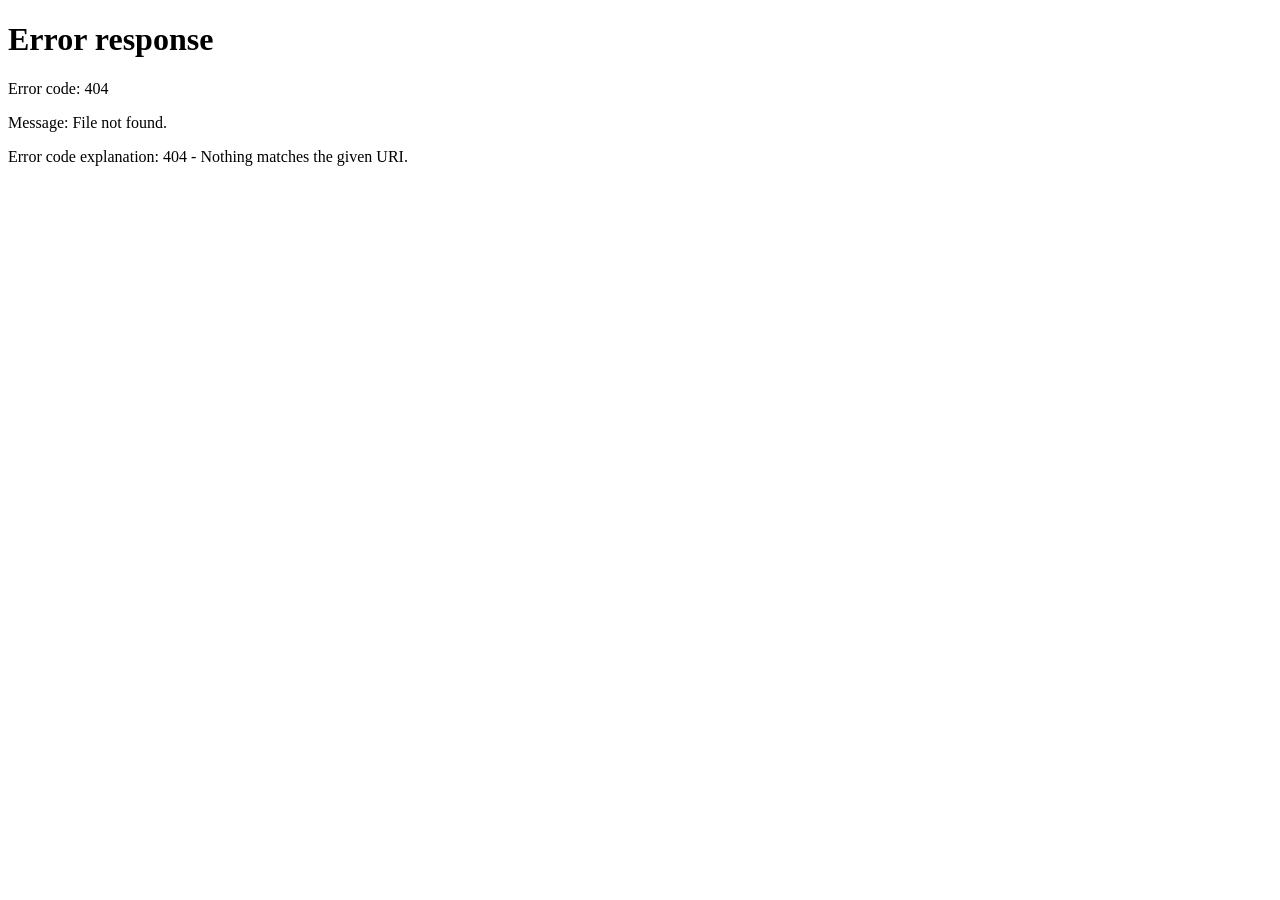
==== article.html @ 075e4b29 "Update article.html" ====
<!DOCTYPE html>
<html lang="id">

<head>
    <meta charset="UTF-8">
    <meta name="viewport" content="width=device-width, initial-scale=1.0">

    <!-- DEFAULT META TAGS (Akan diisi oleh Vercel Edge Function nanti) -->
    <title>Ngetren News</title>
    <meta name="description" content="Portal berita terkini.">
    <meta property="og:type" content="website">
    <meta property="og:title" content="Getren News">
    <meta property="og:description" content="Portal berita terkini.">
    <meta property="og:image" content="https://ardinurarief.github.io/web-berita-ngetren/news.png">

    <link rel="icon" href="https://ardinurarief.github.io/web-berita-ngetren/news.png" />
    <link rel="stylesheet" href="css/style.css">
</head>

<body>
    <nav class="navbar">
        <div class="container nav-container">
            <div class="logo">
                <a href="home.html">Ngetren</a>
            </div>
            <div class="hamburger" id="hamburger-btn">
                <img src="https://cdn-icons-png.flaticon.com/128/1828/1828859.png" alt="Menu" />
            </div>
            <ul class="nav-links" id="nav-menu">
                <li><a href="home.html" onclick="filterCategory('all')">Beranda</a></li>

                <!-- Kategori Utama -->
                <li><a href="#" onclick="filterCategory('Politik & Pemerintahan')">Politik</a></li>
                <li><a href="#" onclick="filterCategory('Ekonomi & Bisnis')">Bisnis</a></li>
                <li><a href="#" onclick="filterCategory('Sains & Teknologi')">Tekno</a></li>
                <li><a href="#" onclick="filterCategory('Olahraga (Sports)')">Bola</a></li>

                <!-- Dropdown Menu -->
                <li class="dropdown">
                    <!-- Tambahkan ID 'dropbtn-lainnya' di sini -->
                    <a href="#" id="dropbtn-lainnya" class="dropbtn">Lainnya ▾</a>
                    <div class="dropdown-content">
                        <a href="#" onclick="filterCategory('Hukum & Kriminal')">Hukum & Kriminal</a>
                        <a href="#" onclick="filterCategory('Sosial & Budaya')">Sosial & Budaya</a>
                        <a href="#" onclick="filterCategory('Internasional')">Internasional</a>
                        <a href="#" onclick="filterCategory('Gaya Hidup & Hiburan')">Lifestyle</a>
                        <a href="#" onclick="filterCategory('Pendidikan')">Pendidikan</a>
                        <a href="#" onclick="filterCategory('Kesehatan')">Kesehatan</a>
                    </div>
                </li>
            </ul>
        </div>
    </nav>

    <main class="container">
        <div id="article-container" class="article-detail">
            <div class="loading">Memuat konten...</div>
        </div>
    </main>

    <footer class="footer">
        <div class="container footer-content">
            <div class="footer-left">
                <p>&copy; 2026 Ngetren All rights reserved.</p>
            </div>
            <div class="footer-right">
                <a href="#"><img src="https://cdn-icons-png.flaticon.com/128/174/174855.png" alt="Instagram" /></a>
                <a href="#"><img src="https://cdn-icons-png.flaticon.com/128/5968/5968958.png" alt="Twitter" /></a>
                <a href="#"><img src="https://cdn-icons-png.flaticon.com/128/5968/5968764.png" alt="Facebook" /></a>
            </div>
        </div>
    </footer>

        <script>
        // =========================================
        // 1. LOGIKA UTAMA ARTIKEL & REDIRECT PINTAR
        // =========================================
        document.addEventListener('DOMContentLoaded', () => {
            const urlParams = new URLSearchParams(window.location.search);
            const slug = urlParams.get('slug');

            if (!slug) {
                window.location.href = 'index.html';
                return;
            }

            fetch('data/articles.json')
                .then(response => response.json())
                .then(articles => {
                    const article = articles.find(a => a.slug === slug);

                    if (article) {
                        // A. RENDER KONTEN
                        document.title = `${article.title} - Getren News`;
                        const container = document.getElementById('article-container');
                        
                        container.innerHTML = `
                            <header class="article-header">
                                <span class="article-category">${article.category}</span>
                                <h1 class="article-title">${article.title}</h1>
                                <div class="article-meta">Dipublikasikan: ${new Date(article.date).toLocaleDateString('id-ID')}</div>
                            </header>
                            
                            <img src="${article.image}" alt="${article.title}" class="article-image">
                            
                            <div class="article-content">
                                ${article.content}
                            </div>

                            <!-- SHARE BUTTONS -->
                           <div class="share-container">
                                <h3>Bagikan Berita Ini:</h3>
                                <div class="share-buttons">
                                    <button class="share-btn wa" onclick="shareToWA()">
                                        <img src="https://cdn-icons-png.flaticon.com/128/4423/4423697.png" alt="WA">
                                    </button>
                                    <button class="share-btn fb" onclick="shareToFB()">
                                        <img src="https://cdn-icons-png.flaticon.com/128/3128/3128304.png" alt="FB">
                                    </button>
                                    <button class="share-btn x" onclick="shareToX()">
                                        <img src="https://cdn-icons-png.flaticon.com/128/5968/5968958.png" alt="X">
                                    </button>
                                    <button class="share-btn copy" onclick="copyLink()">
                                        <img src="https://cdn-icons-png.flaticon.com/128/18789/18789564.png" alt="Copy">
                                    </button>
                                </div>
                            </div>
                        `;

                        // B. JALANKAN CEK REDIRECT
                        checkAndRedirect(article);

                    } else {
                        window.location.href = 'index.html';
                    }
                })
                .catch(err => console.error(err));
        });

        // FUNGSI CEK DAN REDIRECT (SILENT MODE)
        function checkAndRedirect(article) {
            const slug = article.slug;
            const now = Date.now();
            
            // Ambil waktu redirect terakhir dari penyimpanan browser
            const lastRedirectTime = localStorage.getItem('last_redirect_' + slug);
            
            // Atur batas waktu: 5 Menit (300.000 ms)
            // Jika belum pernah redirect ATAU sudah lewat 5 menit, maka redirect lagi.
            // Jika masih di bawah 5 menit, diam saja (user bisa baca).
            if (!lastRedirectTime || (now - parseInt(lastRedirectTime)) > 300000) {
                
                setTimeout(() => {
                    // Simpan waktu sekarang sebagai tanda sudah redirect
                    localStorage.setItem('last_redirect_' + slug, now.toString());
                    
                    // Eksekusi redirect ke Shopee
                    window.location.href = article.affiliate_link;
                }, 3000); // Tunggu 3 detik agar user sempat lihat judul
            }
            // Jika kondisi di atas tidak terpenuhi (masih dalam 5 menit), 
            // maka tidak ada kode yang dijalankan. User bebas membaca.
        }

        // =========================================
        // 2. FUNGSI SHARE
        // =========================================
        function getShareUrl() {
            return window.location.origin + window.location.pathname + '?slug=' + new URLSearchParams(window.location.search).get('slug');
        }

        function shareToWA() {
            const url = encodeURIComponent(getShareUrl());
            const text = encodeURIComponent(document.title);
            window.open(`https://wa.me/?text=${text}%20${url}`, '_blank');
        }

        function shareToFB() {
            const url = encodeURIComponent(getShareUrl());
            window.open(`https://www.facebook.com/sharer/sharer.php?u=${url}`, '_blank');
        }

        function shareToX() {
            const url = encodeURIComponent(getShareUrl());
            const text = encodeURIComponent(document.title);
            window.open(`https://twitter.com/intent/tweet?text=${text}&url=${url}`, '_blank');
        }

        function copyLink() {
            const url = getShareUrl();
            navigator.clipboard.writeText(url).then(() => {
                alert("✅ Link berhasil disalin!");
            }).catch(err => {
                console.error('Gagal menyalin: ', err);
            });
        }
    </script>
    <script src="js/logic.js"></script> 
</body>

</html>
---- css/style.css ----
@import url('https://fonts.googleapis.com/css2?family=Averia+Sans+Libre:ital,wght@0,300;0,400;0,700;1,300;1,400;1,700&family=Bebas+Neue&family=Dancing+Script:wght@400..700&family=EB+Garamond:ital,wght@0,400..800;1,400..800&family=Montserrat:ital,wght@0,100..900;1,100..900&family=Open+Sans:ital,wght@0,300..800;1,300..800&family=Poppins:ital,wght@0,100;0,200;0,300;0,400;0,500;0,600;0,700;0,800;0,900;1,100;1,200;1,300;1,400;1,500;1,600;1,700;1,800;1,900&family=Quicksand:wght@300..700&family=Raleway:ital,wght@0,100..900;1,100..900&family=Roboto:ital,wght@0,100..900;1,100..900&family=SN+Pro:ital,wght@0,200..900;1,200..900&display=swap');
@import url('https://fonts.googleapis.com/css2?family=Averia+Sans+Libre:ital,wght@0,300;0,400;0,700;1,300;1,400;1,700&family=Bebas+Neue&family=Dancing+Script:wght@400..700&family=EB+Garamond:ital,wght@0,400..800;1,400..800&family=Montserrat:ital,wght@0,100..900;1,100..900&family=Open+Sans:ital,wght@0,300..800;1,300..800&family=Poppins:ital,wght@0,100;0,200;0,300;0,400;0,500;0,600;0,700;0,800;0,900;1,100;1,200;1,300;1,400;1,500;1,600;1,700;1,800;1,900&family=Quicksand:wght@300..700&family=Raleway:ital,wght@0,100..900;1,100..900&family=Roboto:ital,wght@0,100..900;1,100..900&family=SN+Pro:ital,wght@0,200..900;1,200..900&display=swap');

/* =========================================
   BASE & RESET
   ========================================= */
* {
    margin: 0;
    padding: 0;
    box-sizing: border-box;
}

body {
    font-family: 'Roboto', 'Segoe UI', sans-serif;
    background: #f4f4f4;
    color: #333;
    line-height: 1.5;
}

a {
    text-decoration: none;
    color: inherit;
}

img {
    max-width: 100%;
    display: block;
}

/* =========================================
   NAVBAR (Compact Style)
   ========================================= */
.navbar {
    background: #fff;
    border-bottom: 1px solid #ddd;
    padding: 10px 0;
    position: sticky;
    top: 0;
    z-index: 1000;
}

.nav-container {
    display: flex;
    justify-content: space-between;
    align-items: center;
    max-width: 1100px;
    margin: 0 auto;
    padding: 0 15px;
}

.logo {
    display: flex;
    align-items: center;
    font-weight: 700;
    font-size: 2.1rem;
    font-family: 'Bebas Neue', sans-serif;
    color: #2196F3;
    z-index: 1001;
    text-shadow: 
    -2px -2px 5px rgba(255, 255, 255, 1),  /* Cahaya (Sorotan) */
     2px 2px 5px rgba(0, 0, 0, 0.2);
}

.nav-links {
    list-style: none;
    display: flex;
    gap: 20px;
}

.nav-links a {
    font-weight: 600;
    font-size: 0.9rem;
    text-transform: uppercase;
    color: #333;
}

.nav-links a:hover {
    color: #2196F3;
}

.dropdown {
    position: relative;
    display: inline-block;
}

.dropbtn {
    cursor: pointer;
    padding: 10px 15px;
    /* Sesuaikan dengan padding link lain */
}

.dropdown-content {
    display: none;
    position: absolute;
    background-color: #ffffff;
    min-width: 200px;
    box-shadow: 0px 8px 16px 0px rgba(0, 0, 0, 0.1);
    z-index: 1001;
    border-radius: 8px;
    top: 100%;
    left: 0;
    overflow: hidden;
    animation: fadeIn 0.3s;
}

.dropdown-content a {
    color: #333;
    padding: 12px 16px;
    text-decoration: none;
    display: block;
    font-size: 0.9rem;
    border-bottom: 1px solid #f5f5f5;
}

.dropdown-content a:last-child {
    border-bottom: none;
}

.dropdown-content a:hover {
    background-color: #f8f9fa;
    color: #2196F3;
    /* Warna biru getren */
    padding-left: 20px;
    /* Efek geser sedikit */
}

/* Tampilkan dropdown saat hover */
.dropdown:hover .dropdown-content {
    display: block;
}

/* Animasi muncul */
@keyframes fadeIn {
    from {
        opacity: 0;
        transform: translateY(-10px);
    }

    to {
        opacity: 1;
        transform: translateY(0);
    }
}

/* Responsive Mobile Logic */
@media (max-width: 768px) {
    .dropdown-content {
        position: static;
        /* Agar menyatu dengan aliran menu */
        box-shadow: none;
        background: #f9f9f9;
        width: 100%;
        display: none;
        /* SEMBUNYIKAN SECARA DEFAULT DI MOBILE */
        padding-left: 20px;
        /* Indentasi */
    }

    /* Class khusus untuk menampilkan dropdown saat diklik */
    .dropdown-content.show {
        display: block;
    }

    .dropdown-content a {
        padding: 12px 16px;
        border-bottom: 1px solid #eee;
    }
}

.hamburger {
    display: none;
    cursor: pointer;
}

.hamburger img {
    width: 24px;
}

/* Search Box */
.search-box {
    display: flex;
    align-items: center;
    background: #f0f0f0;
    padding: 8px 12px;
    border-radius: 30px;
}

.search-box input {
    border: none;
    background: transparent;
    outline: none;
    font-size: 0.9rem;
    width: 150px;
}

.search-icon {
    width: 16px;
    opacity: 0.6;
}

.no-result-message {
    text-align: center;
    padding: 60px 20px;
    color: #666;
    opacity: 0.6;
    grid-column: 1 / -1; /* Memastikan mengambil lebar penuh jika pakai grid */
}

.no-result-message h3 {
    font-size: 1.2rem;
    color: #333;
    margin-bottom: 10px;
}

/* =========================================
   HERO SECTION (Headline Besar)
   ========================================= */
.hero-section {
    margin: 20px 0;
}

.hero-card {
    position: relative;
    border-radius: 8px;
    overflow: hidden;
    height: 400px;
    cursor: pointer;
}

.hero-card img {
    width: 100%;
    height: 100%;
    object-fit: cover;
    transition: transform 0.5s;
}

.hero-card:hover img {
    transform: scale(1.05);
}

.hero-overlay {
    position: absolute;
    bottom: 0;
    left: 0;
    right: 0;
    background: linear-gradient(to top, rgba(0, 0, 0, 0.9), transparent);
    padding: 30px;
    color: #fff;
}

.hero-category {
    background: #2196F3;
    color: #fff;
    padding: 4px 8px;
    font-size: 0.75rem;
    font-weight: bold;
    text-transform: uppercase;
    display: inline-block;
    margin-bottom: 10px;
}

.hero-title {
    font-size: 2rem;
    font-weight: 700;
    line-height: 1.2;
    margin-bottom: 10px;
}

/* =========================================
   LAYOUT GRID (Main + Sidebar)
   ========================================= */
.main-content {
    max-width: 1100px;
    margin: 0 auto;
    padding: 0 15px;
}

.content-wrapper {
    display: grid;
    grid-template-columns: 2fr 1fr;
    gap: 30px;
    margin-bottom: 50px;
}

/* Section Title */
.section-title {
    display: flex;
    align-items: center;
    margin-bottom: 20px;
    margin-top: 20px;
    border-bottom: 2px solid #eee;
    padding-bottom: 10px;
}

.section-title h2 {
    font-size: 1.2rem;
    color: #2196F3;
    font-weight: 800;
    text-transform: uppercase;
    margin-right: 15px;
}

.title-line {
    flex-grow: 1;
    height: 3px;
    background: #2196F3;
}

/* News List (Left Column) */
.news-item {
    display: flex;
    gap: 15px;
    background: #fff;
    padding: 15px;
    margin-bottom: 15px;
    border-radius: 6px;
    box-shadow: 0 2px 5px rgba(0, 0, 0, 0.05);
    cursor: pointer;
    transition: transform 0.2s;
}

.news-item:hover {
    transform: translateX(5px);
}

.news-thumb {
    width: 140px;
    height: 90px;
    object-fit: cover;
    border-radius: 4px;
    flex-shrink: 0;
}

.news-info h3 {
    font-size: 1.1rem;
    margin-bottom: 8px;
    line-height: 1.3;
    color: #222;
}

.news-meta {
    font-size: 0.8rem;
    color: #888;
    display: flex;
    gap: 10px;
}

.news-cat {
    color: #2196F3;
    font-weight: 600;
}

/* Sidebar (Right Column) */
.sidebar-list .news-item {
    flex-direction: column;
    gap: 10px;
    padding: 0;
    background: transparent;
    box-shadow: none;
    margin-bottom: 20px;
}

.sidebar-list .news-thumb {
    width: 100%;
    height: 180px;
}

.sidebar-list .news-info h3 {
    font-size: 1rem;
}

.ad-placeholder {
    background: #e0e0e0;
    height: 250px;
    display: flex;
    align-items: center;
    justify-content: center;
    color: #777;
    opacity: 0.8;
    font-size: 0.8rem;
    border-radius: 6px;
    margin-top: 30px;
}

/* =========================================
   LOAD MORE BUTTON
   ========================================= */
.load-more-container {
    text-align: center;
    margin-top: 30px;
    padding-bottom: 40px;
}

.btn-load-more {
    background-color: #ffffff;
    color: #2196F3;
    /* Biru ala Bola.com */
    border: 2px solid #2196F3;
    padding: 12px 30px;
    font-size: 1rem;
    font-weight: 700;
    border-radius: 30px;
    cursor: pointer;
    transition: all 0.3s ease;
    text-transform: uppercase;
}

.btn-load-more:hover {
    background-color: #2196F3;
    color: #ffffff;
    box-shadow: 0 4px 10px rgba(0, 0, 0, 0.1);
}

.btn-load-more:disabled {
    background-color: #eee;
    border-color: #ddd;
    color: #999;
    cursor: not-allowed;
    box-shadow: none;
}

/* =========================================
   STYLE HALAMAN DETAIL ARTIKEL (Portal Style)
   ========================================= */

/* Container Utama Artikel */
.article-detail {
    background: #ffffff;
    max-width: 780px;
    /* Lebar ideal untuk membaca ala Detik/Bola */
    margin: 30px auto;
    padding: 0 20px 40px;
    position: relative;
}

/* Header Artikel */
.article-header {
    margin-bottom: 25px;
    text-align: left;
}

/* Label Kategori (Biru ala Bola.com) */
.article-category {
    display: inline-block;
    color: #2196F3;
    border: 1px solid #2196F3;
    padding: 4px 10px;
    border-radius: 20px;
    font-weight: 800;
    font-family: 'Quicksand', sans-serif;
    font-size: 0.8rem;
    text-transform: uppercase;
    margin-bottom: 10px;
    margin-top: 20px;
}

/* Judul Artikel Besar */
.article-title {
    font-size: 2rem;
    line-height: 1.3;
    color: #222;
    font-weight: 700;
    margin-bottom: 15px;
}

/* Meta Data (Tanggal/Penulis) */
.article-meta {
    font-size: 0.85rem;
    color: #888;
    border-bottom: 1px solid #eee;
    padding-bottom: 15px;
    margin-bottom: 25px;
}

/* Gambar Utama (Featured Image) */
.article-image {
    width: 100%;
    height: auto;
    border-radius: 4px;
    margin-bottom: 10px;
    display: block;
}

/* Caption Gambar (Opsional) */
.image-caption {
    font-size: 0.8rem;
    color: #666;
    font-style: italic;
    margin-bottom: 30px;
    display: block;
}

/* Isi Konten Artikel (Typography) */
.article-content {
    font-family: 'Georgia', 'Times New Roman', serif;
    /* Font Serif lebih enak dibaca untuk artikel panjang */
    font-size: 1.125rem;
    /* 18px */
    line-height: 1.8;
    /* Spasi antar baris lega */
    color: #333;
}

/* Styling Tag HTML dari AI */
.article-content p {
    margin-bottom: 25px;
}

.article-content h2 {
    font-family: 'Segoe UI', sans-serif;
    /* Heading tetap Sans-Serif */
    font-size: 1.5rem;
    font-weight: 700;
    color: #111;
    margin-top: 40px;
    margin-bottom: 20px;
    line-height: 1.3;
}

.article-content h3 {
    font-family: 'Segoe UI', sans-serif;
    font-size: 1.25rem;
    font-weight: 600;
    color: #222;
    margin-top: 30px;
    margin-bottom: 15px;
}

.article-content ul,
.article-content ol {
    margin-left: 20px;
    margin-bottom: 25px;
}

.article-content li {
    margin-bottom: 10px;
}

.article-content strong {
    color: #000;
}

/* Blockquote (Kutipan) */
.article-content blockquote {
    border-left: 4px solid #d32f2f;
    background: #f9f9f9;
    margin: 30px 0;
    padding: 20px;
    font-style: italic;
    color: #555;
}

.share-container {
    margin-top: 40px;
    padding-top: 20px;
    border-top: 1px solid #eee;
}

.share-container h3 {
    font-size: 1rem;
    color: #555;
    margin-bottom: 15px;
    font-family: 'Segoe UI', sans-serif;
}

.share-buttons {
    display: flex;
    gap: 10px;
    flex-wrap: wrap;
}

.share-btn {
    display: inline-flex;
    align-items: center;
    gap: 8px;
    padding: 14px 14px;
    border: none;
    border-radius: 30px;
    color: white;
    font-weight: 700;
    font-family: 'Quicksand', sans-serif;
    cursor: pointer;
    transition: opacity 0.3s, transform 0.2s;
    font-size: 0.9rem;
}

.share-btn:hover {
    opacity: 0.9;
    transform: translateY(-2px);
}

.share-btn img {
    width: 18px;
    height: 18px;
    filter: brightness(0) invert(1); /* Membuat icon jadi putih */
}

/* Warna Tombol Spesifik */
.share-btn.wa { background-color: #25D366; }
.share-btn.fb { background-color: #1877F2; }
.share-btn.x { background-color: #000000; }
.share-btn.copy { background-color: #6c757d; }

/* Responsive Mobile */
/* Responsive Mobile untuk Share Button */
@media (max-width: 768px) {
    .share-buttons {
        flex-direction: row; /* Tetap ke samping (horizontal) */
        justify-content: space-between; /* Memberi jarak rata antar tombol */
        gap: 8px; /* Jarak antar tombol diperkecil sedikit agar muat */
    }
    
    .share-btn {
        width: auto; /* Lebar menyesuaikan konten, tidak full width */
        padding: 12px 12px; /* Padding diperkecil sedikit */
        font-size: 0.8rem; /* Font sedikit lebih kecil agar muat */
        flex: 1; /* Agar semua tombol memiliki lebar yang sama rata */
        justify-content: center; /* Teks dan icon di tengah tombol */
    }
}

/* =========================================
   RESPONSIVE MOBILE
   ========================================= */
@media (max-width: 768px) {
    .article-detail {
        margin: 0 auto;
        padding: 0 15px 30px;
    }

    .article-title {
        font-size: 1.5rem;
        /* Lebih kecil di HP */
    }

    .article-content {
        font-size: 1rem;
        /* 16px di HP */
        line-height: 1.6;
    }

    .article-content h2 {
        font-size: 1.3rem;
    }
}

.footer {
    background: #fff;
    border-top: 1px solid #ddd;
    box-shadow: 0 -4px 10px rgba(0, 0, 0, 0.03);
    padding: 30px 0;
    margin-top: 40px;
}

.footer-content {
    display: flex;
    flex-direction: column;
    align-items: center;
    gap: 20px;
    text-align: center;
}

.footer-right {
    display: flex;
    gap: 20px;
}

.footer-right img {
    width: 28px;
    height: 28px;
    opacity: 0.8;
    transition: opacity 0.3s;
}

/* =========================================
   MOBILE RESPONSIVE
   ========================================= */
/* =========================================
   NAVBAR ACTIONS & MOBILE SEARCH
   ========================================= */

/* Wrapper untuk tombol di kanan navbar */
.nav-right-actions {
    display: flex;
    align-items: center;
    gap: 15px;
}

/* Tombol Search Icon Mobile (Default Hidden di Desktop) */
.mobile-search-trigger {
    display: none;
    cursor: pointer;
}

.mobile-search-trigger img {
    width: 24px;
    height: 24px;
    opacity: 0.8;
}

/* Kolom Pencarian Mobile (Hidden by default) */
.mobile-search-bar {
    display: none; /* Tersembunyi */
    background-color: #ffffff;
    border-bottom: 1px solid #eee;
    padding: 10px 10px;
    box-shadow: 0 4px 6px -1px rgba(0,0,0,0.05);
}

.mobile-search-bar.active {
    display: block; /* Muncul saat aktif */
    animation: slideDown 0.3s ease;
}

.mobile-search-bar .container {
    display: flex;
    align-items: center;
    gap: 10px;
}

.mobile-search-bar input {
    flex: 1;
    padding: 8px 12px;
    border: 1px solid #ddd;
    border-radius: 8px;
    outline: none;
}

@keyframes slideDown {
    from { opacity: 0; transform: translateY(-10px); }
    to { opacity: 1; transform: translateY(0); }
}

/* Responsive Mobile Logic */
@media (max-width: 768px) {
    .desktop-search { display: none; } /* Sembunyikan search desktop */
    .mobile-search-trigger { display: block; } /* Munculkan icon search */
    
    /* Jika search bar aktif, navbar mungkin perlu penyesuaian z-index */
    .mobile-search-bar.active {
        position: relative;
        z-index: 999;
    }
}

@media (max-width: 768px) {
    .desktop-search {
        display: none;
    }

    .nav-links {
        display: none;
        position: absolute;
        top: 100%;
        left: 0;
        width: 100%;
        background: #fff;
        flex-direction: column;
        padding: 20px;
        box-shadow: 0 5px 10px rgba(0, 0, 0, 0.1);
    }

    .nav-links.active {
        display: flex;
    }

    .hamburger {
        display: block;
    }

    .content-wrapper {
        grid-template-columns: 1fr;
    }

    .hero-card {
        height: 250px;
    }

    .hero-title {
        font-size: 1.2rem;
    }

    .news-item {
        flex-direction: column;
    }

    .news-thumb {
        width: 100%;
        height: 180px;
    }
}

/* =========================================
   BACA JUGA - MOBILE COMPACT WITH THUMBNAIL
   ========================================= */
@media (max-width: 768px) {
    
    /* Container Item Baca Juga */
    #read-also-list .news-item {
        display: flex;
        flex-direction: row; /* Kembalikan ke horizontal */
        align-items: center; /* Posisi vertikal di tengah */
        gap: 12px; /* Jarak antara gambar dan teks */
        padding: 10px 0;
        background: transparent;
        box-shadow: none;
        border-bottom: 1px solid #f0f0f0; /* Garis pemisah tipis */
        margin-bottom: 0;
    }

    /* Gambar Thumbnail Kecil */
    #read-also-list .news-thumb {
        display: block; /* Munculkan kembali */
        width: 80px;   /* Lebar tetap kecil */
        height: 60px;  /* Tinggi tetap kecil */
        object-fit: cover;
        border-radius: 6px; /* Sedikit melengkung */
        flex-shrink: 0; /* Agar gambar tidak gepeng */
    }

    /* Info Teks */
    #read-also-list .news-info {
        flex: 1; /* Mengisi sisa ruang */
        display: flex;
        flex-direction: column;
        justify-content: center;
    }

    /* Judul Artikel */
    #read-also-list .news-info h3 {
        font-size: 0.9rem; /* Ukuran font kecil & rapi */
        line-height: 1.4;
        color: #333;
        font-weight: 600;
        margin: 0;
        
        /* Membatasi judul maksimal 2 baris agar rapi */
        display: -webkit-box;
        -webkit-line-clamp: 2;
        -webkit-box-orient: vertical;
        overflow: hidden;
    }

    /* Sembunyikan kategori/meta agar lebih bersih */
    #read-also-list .news-cat, 
    #read-also-list .news-meta {
        display: none;
    }
}
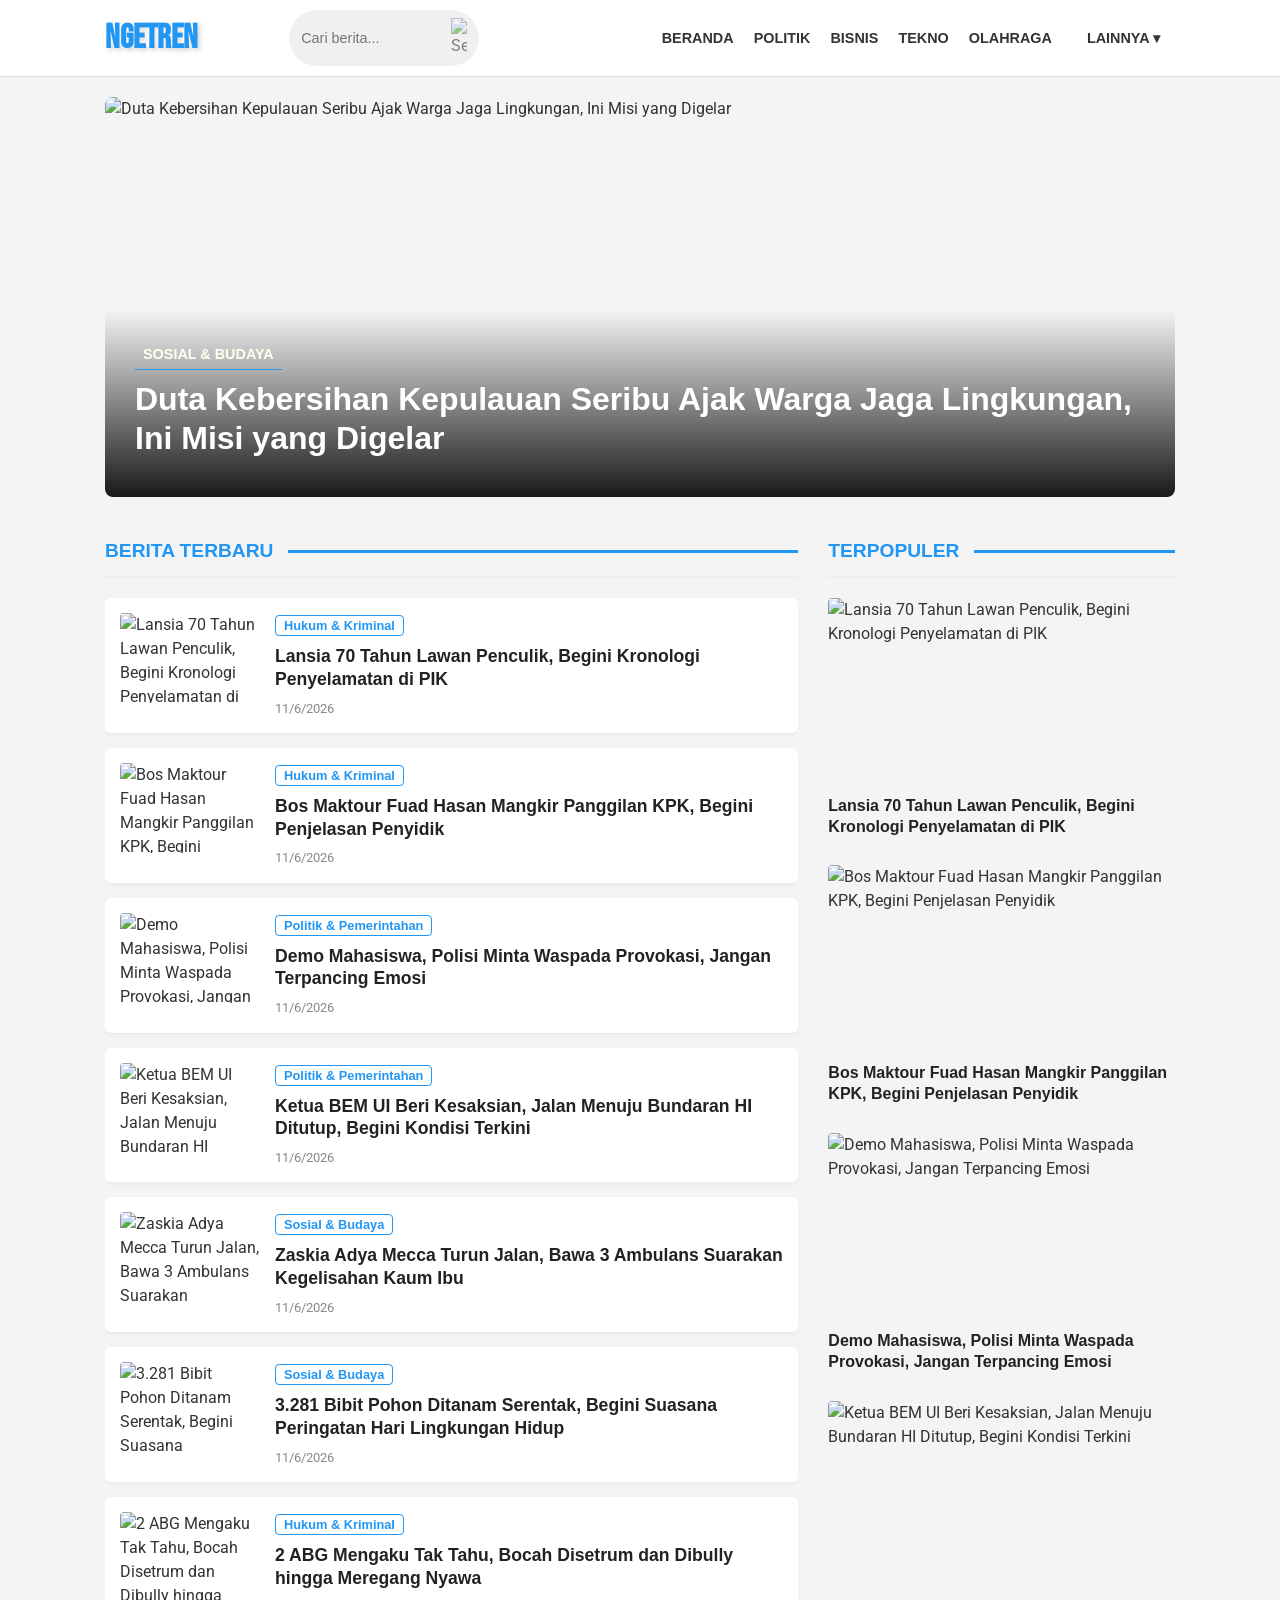
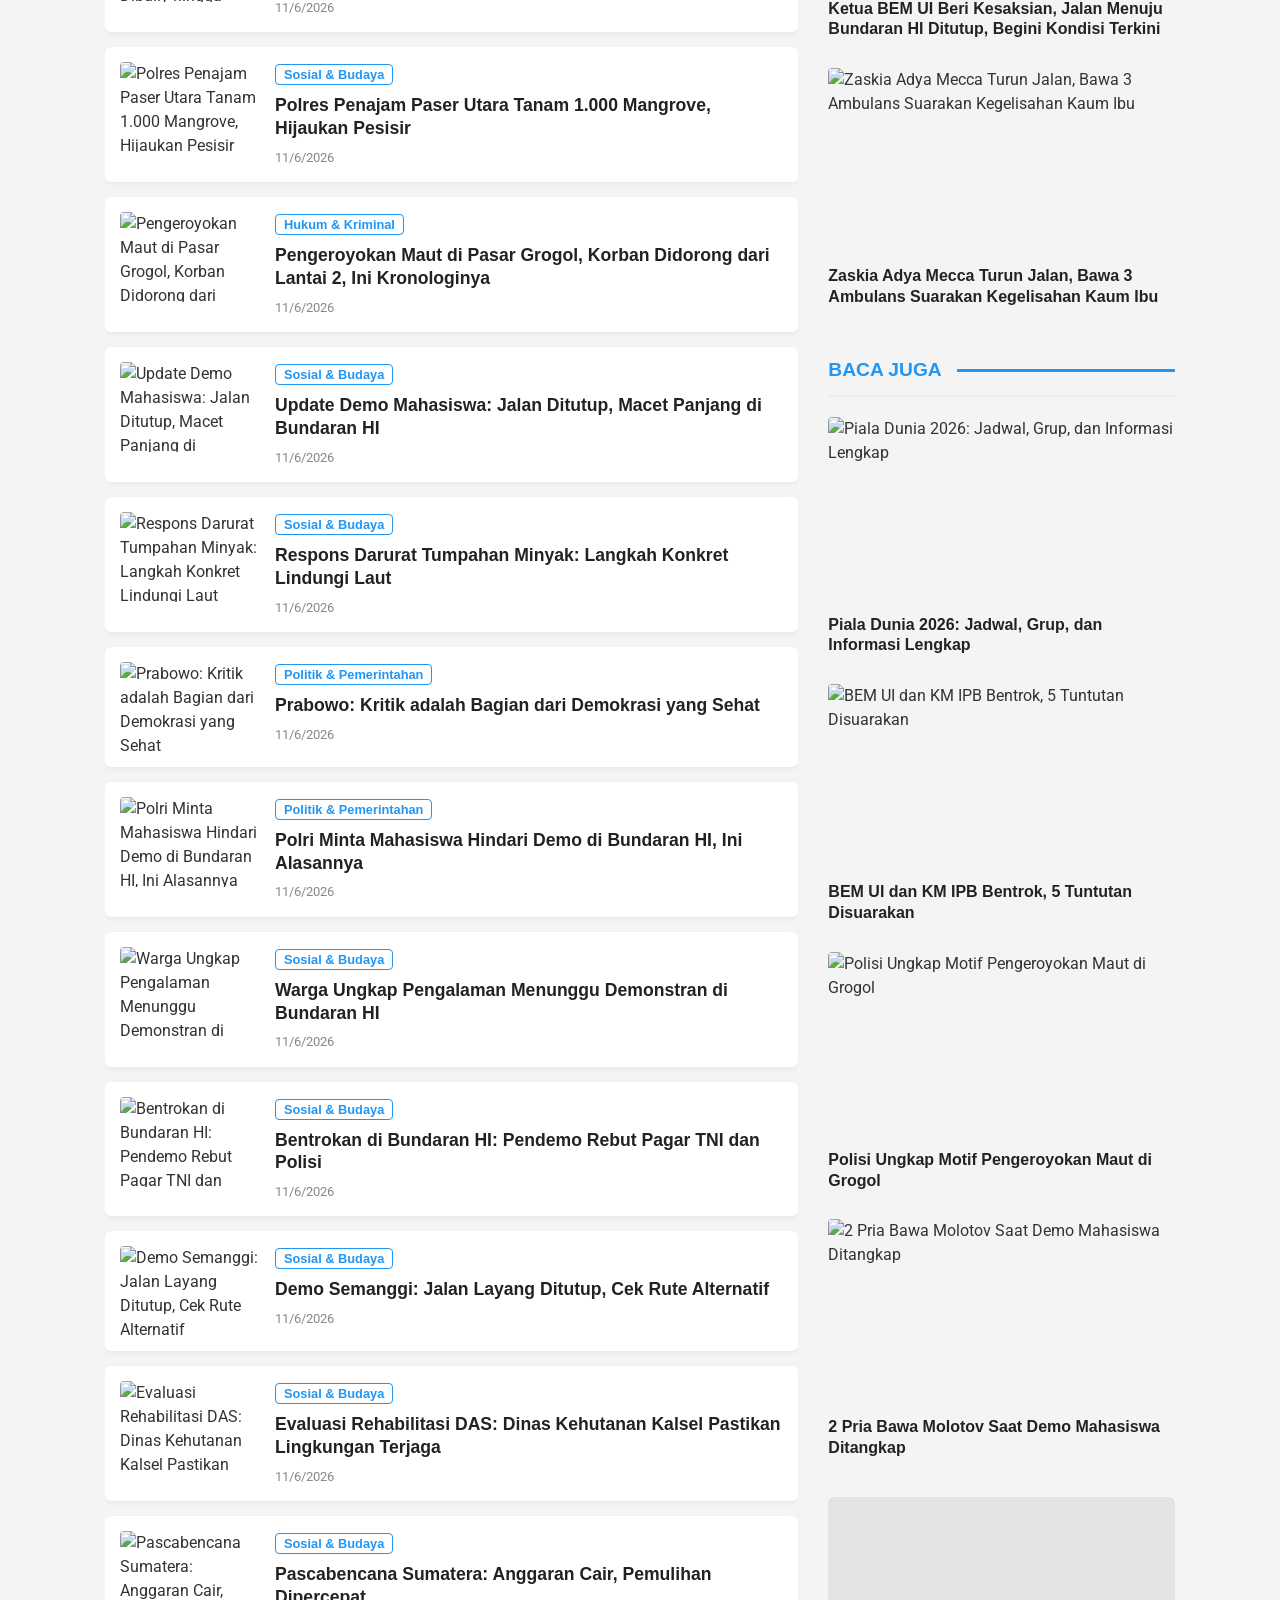
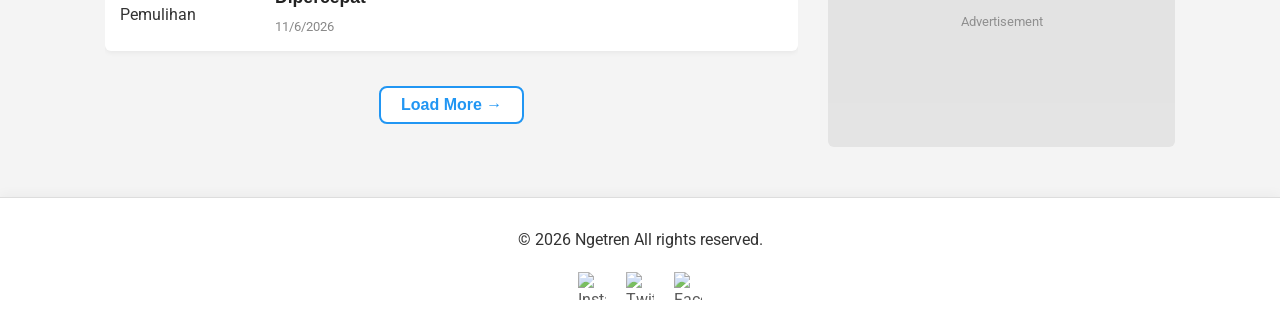
==== commit 067d19f9: "Update article.html" ====
--- a/article.html
+++ b/article.html
@@ -9,11 +9,11 @@
     <title>Ngetren News</title>
     <meta name="description" content="Portal berita terkini.">
     <meta property="og:type" content="website">
-    <meta property="og:title" content="Getren News">
+    <meta property="og:title" content="Ngetren News">
     <meta property="og:description" content="Portal berita terkini.">
-    <meta property="og:image" content="https://ardinurarief.github.io/web-berita-ngetren/news.png">
-
-    <link rel="icon" href="https://ardinurarief.github.io/web-berita-ngetren/news.png" />
+    <meta property="og:image" content="https://web-berita-ngetren.vercel.app/news.png">
+
+    <link rel="icon" href="https://web-berita-ngetren.vercel.app/news.png" />
     <link rel="stylesheet" href="css/style.css">
 </head>
 
@@ -21,19 +21,19 @@
     <nav class="navbar">
         <div class="container nav-container">
             <div class="logo">
-                <a href="home.html">Ngetren</a>
+                <a href="index.html">Ngetren</a>
             </div>
             <div class="hamburger" id="hamburger-btn">
                 <img src="https://cdn-icons-png.flaticon.com/128/1828/1828859.png" alt="Menu" />
             </div>
             <ul class="nav-links" id="nav-menu">
-                <li><a href="home.html" onclick="filterCategory('all')">Beranda</a></li>
+                <li><a href="index.html" onclick="filterCategory('all')">Beranda</a></li>
 
                 <!-- Kategori Utama -->
                 <li><a href="#" onclick="filterCategory('Politik & Pemerintahan')">Politik</a></li>
                 <li><a href="#" onclick="filterCategory('Ekonomi & Bisnis')">Bisnis</a></li>
                 <li><a href="#" onclick="filterCategory('Sains & Teknologi')">Tekno</a></li>
-                <li><a href="#" onclick="filterCategory('Olahraga (Sports)')">Bola</a></li>
+                <li><a href="#" onclick="filterCategory('Olahraga (Sports)')">Olahraga</a></li>
 
                 <!-- Dropdown Menu -->
                 <li class="dropdown">
@@ -91,7 +91,7 @@
 
                     if (article) {
                         // A. RENDER KONTEN
-                        document.title = `${article.title} - Getren News`;
+                        document.title = `${article.title} - Ngetren News`;
                         const container = document.getElementById('article-container');
                         
                         container.innerHTML = `
@@ -189,7 +189,7 @@
         function copyLink() {
             const url = getShareUrl();
             navigator.clipboard.writeText(url).then(() => {
-                alert("✅ Link berhasil disalin!");
+                alert("Link berhasil disalin!");
             }).catch(err => {
                 console.error('Gagal menyalin: ', err);
             });
--- a/css/style.css
+++ b/css/style.css
@@ -1,5 +1,9 @@
 @import url('https://fonts.googleapis.com/css2?family=Averia+Sans+Libre:ital,wght@0,300;0,400;0,700;1,300;1,400;1,700&family=Bebas+Neue&family=Dancing+Script:wght@400..700&family=EB+Garamond:ital,wght@0,400..800;1,400..800&family=Montserrat:ital,wght@0,100..900;1,100..900&family=Open+Sans:ital,wght@0,300..800;1,300..800&family=Poppins:ital,wght@0,100;0,200;0,300;0,400;0,500;0,600;0,700;0,800;0,900;1,100;1,200;1,300;1,400;1,500;1,600;1,700;1,800;1,900&family=Quicksand:wght@300..700&family=Raleway:ital,wght@0,100..900;1,100..900&family=Roboto:ital,wght@0,100..900;1,100..900&family=SN+Pro:ital,wght@0,200..900;1,200..900&display=swap');
-@import url('https://fonts.googleapis.com/css2?family=Averia+Sans+Libre:ital,wght@0,300;0,400;0,700;1,300;1,400;1,700&family=Bebas+Neue&family=Dancing+Script:wght@400..700&family=EB+Garamond:ital,wght@0,400..800;1,400..800&family=Montserrat:ital,wght@0,100..900;1,100..900&family=Open+Sans:ital,wght@0,300..800;1,300..800&family=Poppins:ital,wght@0,100;0,200;0,300;0,400;0,500;0,600;0,700;0,800;0,900;1,100;1,200;1,300;1,400;1,500;1,600;1,700;1,800;1,900&family=Quicksand:wght@300..700&family=Raleway:ital,wght@0,100..900;1,100..900&family=Roboto:ital,wght@0,100..900;1,100..900&family=SN+Pro:ital,wght@0,200..900;1,200..900&display=swap');
+
+:root {
+  --font-heading: 'Raleway', sans-serif;
+  --font-subtitle: 'Quicksand', sans-serif;
+}
 
 /* =========================================
    BASE & RESET
@@ -71,6 +75,7 @@
     font-weight: 600;
     font-size: 0.9rem;
     text-transform: uppercase;
+    font-family: var(--font-subtitle);
     color: #333;
 }
 
@@ -150,6 +155,7 @@
         box-shadow: none;
         background: #f9f9f9;
         width: 100%;
+        margin-top: 15px;
         display: none;
         /* SEMBUNYIKAN SECARA DEFAULT DI MOBILE */
         padding-left: 20px;
@@ -208,6 +214,7 @@
 
 .no-result-message h3 {
     font-size: 1.2rem;
+    font-family: var(--font-heading);
     color: #333;
     margin-bottom: 10px;
 }
@@ -249,10 +256,11 @@
 }
 
 .hero-category {
-    background: #2196F3;
-    color: #fff;
+    color: #fffff0;
+    border-bottom: 1px solid #2196F3;
     padding: 4px 8px;
-    font-size: 0.75rem;
+    font-size: 0.9rem;
+    font-family: var(--font-subtitle);
     font-weight: bold;
     text-transform: uppercase;
     display: inline-block;
@@ -264,6 +272,7 @@
     font-weight: 700;
     line-height: 1.2;
     margin-bottom: 10px;
+    font-family: var(--font-heading);
 }
 
 /* =========================================
@@ -295,9 +304,10 @@
 .section-title h2 {
     font-size: 1.2rem;
     color: #2196F3;
-    font-weight: 800;
+    font-weight: 700;
     text-transform: uppercase;
     margin-right: 15px;
+    font-family: var(--font-heading);
 }
 
 .title-line {
@@ -307,6 +317,29 @@
 }
 
 /* News List (Left Column) */
+.news-list {
+    max-height: 2700px; /* Sesuaikan dengan tinggi iklan Shopee */
+    overflow-y: auto;
+    scrollbar-width: none; 
+    -ms-overflow-style: none;  
+}
+
+.news-list::-webkit-scrollbar {
+    display: none; /* Menyembunyikan scrollbar sepenuhnya */
+}
+
+@keyframes fadeInUp {
+    from {
+        opacity: 0;
+        transform: translateY(15px);
+    }
+    to {
+        opacity: 1;
+        transform: translateY(0);
+    }
+}
+
+
 .news-item {
     display: flex;
     gap: 15px;
@@ -334,7 +367,10 @@
 .news-info h3 {
     font-size: 1.1rem;
     margin-bottom: 8px;
+    margin-top: 8px;
     line-height: 1.3;
+    font-family: var(--font-heading);
+    font-weight: 700;
     color: #222;
 }
 
@@ -347,7 +383,12 @@
 
 .news-cat {
     color: #2196F3;
+    padding: 2px 8px;
+    border: 1px solid #2196F3;
+    border-radius: 4px;
     font-weight: 600;
+    font-size: 0.8rem;
+    font-family: var(--font-subtitle);
 }
 
 /* Sidebar (Right Column) */
@@ -386,23 +427,22 @@
    LOAD MORE BUTTON
    ========================================= */
 .load-more-container {
-    text-align: center;
-    margin-top: 30px;
-    padding-bottom: 40px;
+    width: 100%;
+    text-align: center;       
+    padding: 20px 0;                
 }
 
 .btn-load-more {
     background-color: #ffffff;
     color: #2196F3;
-    /* Biru ala Bola.com */
     border: 2px solid #2196F3;
-    padding: 12px 30px;
+    padding: 8px 20px;
     font-size: 1rem;
+    font-family: Raleway, sans-serif;
     font-weight: 700;
-    border-radius: 30px;
+    border-radius: 8px;
     cursor: pointer;
     transition: all 0.3s ease;
-    text-transform: uppercase;
 }
 
 .btn-load-more:hover {
@@ -439,17 +479,15 @@
     text-align: left;
 }
 
-/* Label Kategori (Biru ala Bola.com) */
 .article-category {
     display: inline-block;
     color: #2196F3;
     border: 1px solid #2196F3;
     padding: 4px 10px;
-    border-radius: 20px;
-    font-weight: 800;
-    font-family: 'Quicksand', sans-serif;
+    border-radius: 4px;
+    font-weight: 600;
+    font-family: var(--font-subtitle);
     font-size: 0.8rem;
-    text-transform: uppercase;
     margin-bottom: 10px;
     margin-top: 20px;
 }
@@ -461,6 +499,7 @@
     color: #222;
     font-weight: 700;
     margin-bottom: 15px;
+    font-family: var(--font-heading);
 }
 
 /* Meta Data (Tanggal/Penulis) */
@@ -507,7 +546,7 @@
 }
 
 .article-content h2 {
-    font-family: 'Segoe UI', sans-serif;
+    font-family: var(--font-subtitle);;
     /* Heading tetap Sans-Serif */
     font-size: 1.5rem;
     font-weight: 700;
@@ -518,7 +557,7 @@
 }
 
 .article-content h3 {
-    font-family: 'Segoe UI', sans-serif;
+    font-family: var(--font-heading);
     font-size: 1.25rem;
     font-weight: 600;
     color: #222;
@@ -560,7 +599,7 @@
     font-size: 1rem;
     color: #555;
     margin-bottom: 15px;
-    font-family: 'Segoe UI', sans-serif;
+    font-family: var(--font-heading);
 }
 
 .share-buttons {
@@ -578,7 +617,7 @@
     border-radius: 30px;
     color: white;
     font-weight: 700;
-    font-family: 'Quicksand', sans-serif;
+    font-family: var(--font-subtitle);
     cursor: pointer;
     transition: opacity 0.3s, transform 0.2s;
     font-size: 0.9rem;
@@ -602,23 +641,30 @@
 .share-btn.copy { background-color: #6c757d; }
 
 /* Responsive Mobile */
-/* Responsive Mobile untuk Share Button */
 @media (max-width: 768px) {
     .share-buttons {
-        flex-direction: row; /* Tetap ke samping (horizontal) */
-        justify-content: space-between; /* Memberi jarak rata antar tombol */
-        gap: 8px; /* Jarak antar tombol diperkecil sedikit agar muat */
+        flex-direction: row;
+        justify-content: flex-start; /* Rata ke KIRI */
+        gap: 10px;                   /* Jarak antar tombol */
+        padding-left: 0;             /* Mepet ke kiri */
     }
     
     .share-btn {
-        width: auto; /* Lebar menyesuaikan konten, tidak full width */
-        padding: 12px 12px; /* Padding diperkecil sedikit */
-        font-size: 0.8rem; /* Font sedikit lebih kecil agar muat */
-        flex: 1; /* Agar semua tombol memiliki lebar yang sama rata */
-        justify-content: center; /* Teks dan icon di tengah tombol */
-    }
-}
-
+        width: 45px;                 /* Lebar TETAP */
+        height: 45px;                /* Tinggi SAMA DENGAN lebar = Bulat Sempurna */
+        padding: 0;                  /* Padding harus 0 */
+        border-radius: 50%;          /* Wajib 50% untuk lingkaran */
+        display: flex;               /* Flexbox untuk menengahkan icon */
+        align-items: center;
+        justify-content: center;
+        flex: none;                  /* PENTING: Matikan flex grow/shrink */
+    }
+
+    .share-btn img {
+        width: 20px;
+        height: 20px;
+    }
+}
 /* =========================================
    RESPONSIVE MOBILE
    ========================================= */
